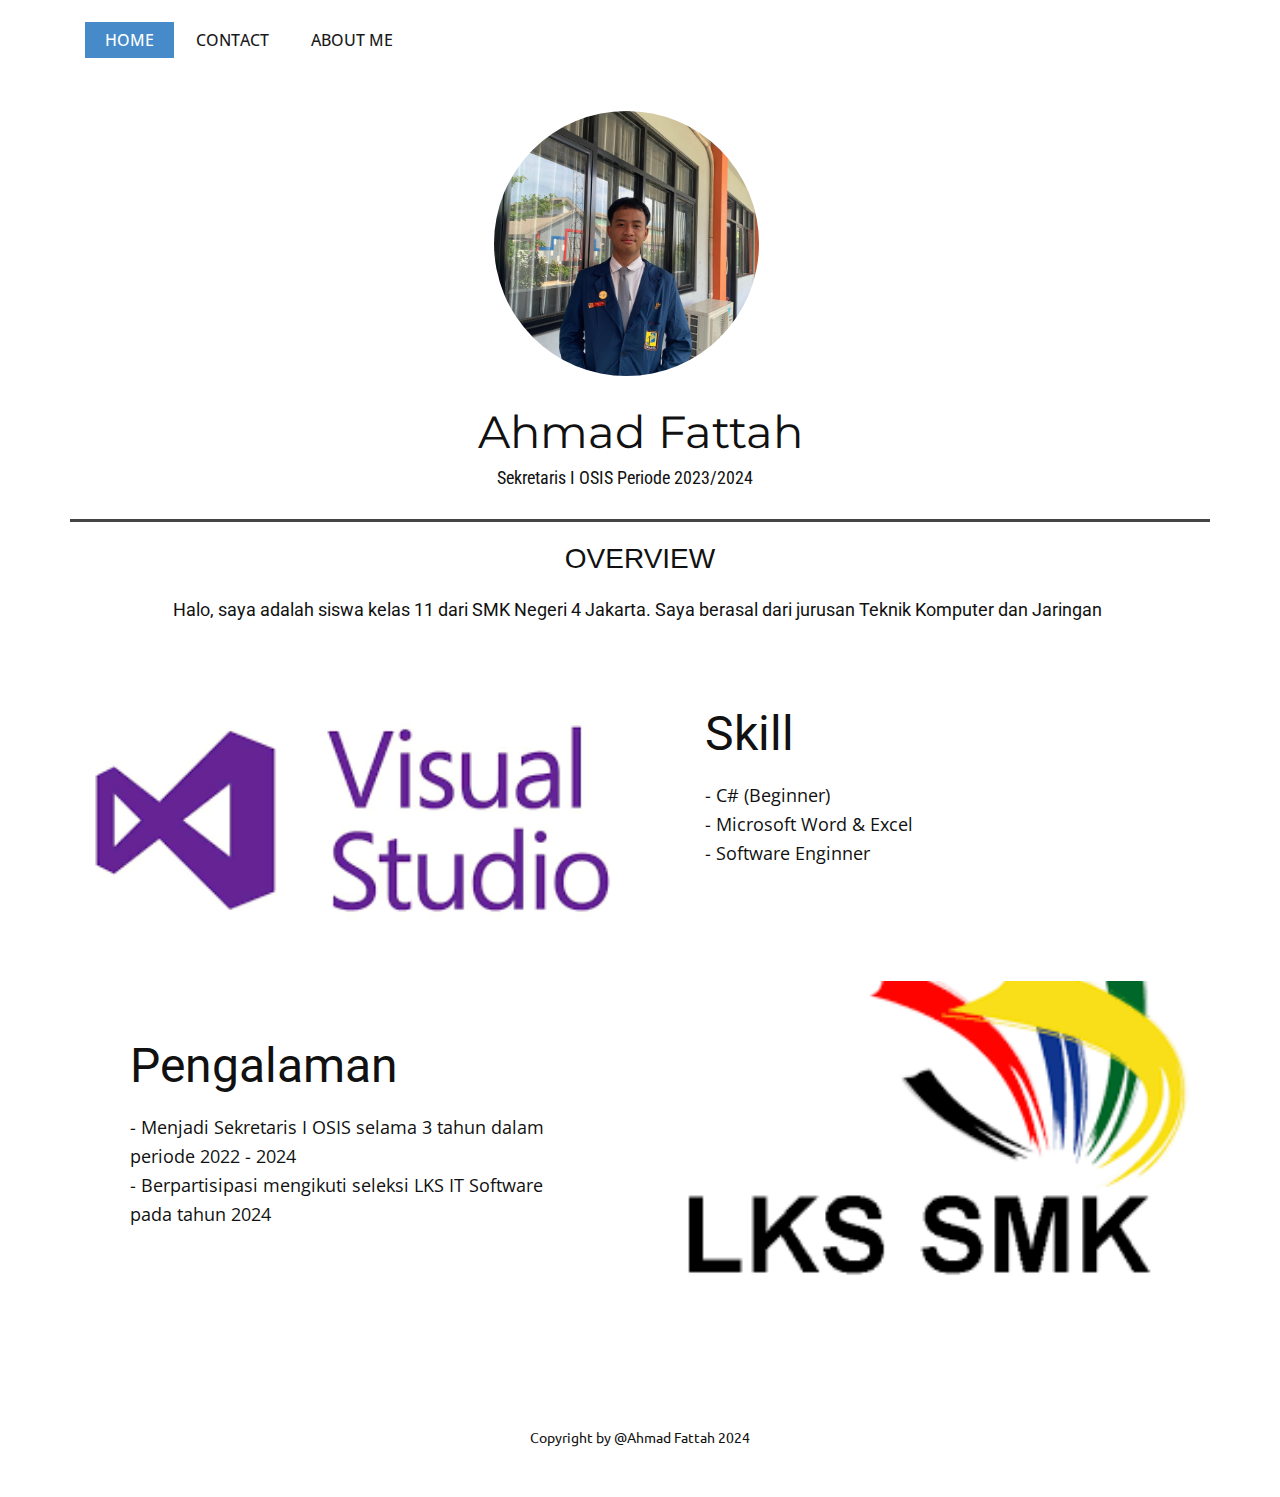
==== jobsheet amin/index.html @ 0b1dfc03 "Add files via upload" ====
<!DOCTYPE html>
<html style="font-size: 16px;" lang="en"><head>
    <meta name="viewport" content="width=device-width, initial-scale=1.0">
    <meta charset="utf-8">
    <meta name="keywords" content="Ahmad Fattah, Soft Skill, Pengalaman">
    <meta name="description" content="">
    <title>Home</title>
    <link rel="stylesheet" href="nicepage.css" media="screen">
<link rel="stylesheet" href="Home.css" media="screen">
    <script class="u-script" type="text/javascript" src="jquery.js" defer=""></script>
    <script class="u-script" type="text/javascript" src="nicepage.js" defer=""></script>
    <meta name="generator" content="Nicepage 6.6.3, nicepage.com">
    <link id="u-theme-google-font" rel="stylesheet" href="https://fonts.googleapis.com/css?family=Roboto:100,100i,300,300i,400,400i,500,500i,700,700i,900,900i|Open+Sans:300,300i,400,400i,500,500i,600,600i,700,700i,800,800i">
    <link id="u-page-google-font" rel="stylesheet" href="https://fonts.googleapis.com/css?family=Montserrat:100,100i,200,200i,300,300i,400,400i,500,500i,600,600i,700,700i,800,800i,900,900i|Roboto+Condensed:100,100i,200,200i,300,300i,400,400i,500,500i,600,600i,700,700i,800,800i,900,900i|Roboto:100,100i,300,300i,400,400i,500,500i,700,700i,900,900i|Ubuntu:300,300i,400,400i,500,500i,700,700i">
    
    
    
    <script type="application/ld+json">{
		"@context": "http://schema.org",
		"@type": "Organization",
		"name": ""
}</script>
    <meta name="theme-color" content="#478ac9">
    <meta property="og:title" content="Home">
    <meta property="og:type" content="website">
  <meta data-intl-tel-input-cdn-path="intlTelInput/"></head>
  <body data-home-page="Home.html" data-home-page-title="Home" data-path-to-root="./" data-include-products="false" class="u-body u-xl-mode" data-lang="en"><header class="u-clearfix u-header u-header" id="sec-7346"><div class="u-clearfix u-sheet u-valign-middle-lg u-valign-middle-md u-valign-middle-xl u-sheet-1">
        <nav class="u-menu u-menu-one-level u-offcanvas u-menu-1">
          <div class="menu-collapse" style="font-size: 1rem; letter-spacing: 0px; text-transform: uppercase; font-weight: 500;">
            <a class="u-button-style u-custom-active-border-color u-custom-active-color u-custom-border u-custom-border-color u-custom-borders u-custom-hover-border-color u-custom-hover-color u-custom-left-right-menu-spacing u-custom-padding-bottom u-custom-text-active-color u-custom-text-color u-custom-text-hover-color u-custom-top-bottom-menu-spacing u-nav-link u-text-active-palette-1-base u-text-hover-palette-2-base" href="#">
              <svg class="u-svg-link" viewBox="0 0 24 24"><use xmlns:xlink="http://www.w3.org/1999/xlink" xlink:href="#menu-hamburger"></use></svg>
              <svg class="u-svg-content" version="1.1" id="menu-hamburger" viewBox="0 0 16 16" x="0px" y="0px" xmlns:xlink="http://www.w3.org/1999/xlink" xmlns="http://www.w3.org/2000/svg"><g><rect y="1" width="16" height="2"></rect><rect y="7" width="16" height="2"></rect><rect y="13" width="16" height="2"></rect>
</g></svg>
            </a>
          </div>
          <div class="u-custom-menu u-nav-container">
            <ul class="u-nav u-spacing-2 u-unstyled u-nav-1"><li class="u-nav-item"><a class="u-active-palette-1-base u-border-active-grey-90 u-border-hover-grey-50 u-border-no-left u-border-no-right u-border-no-top u-button-style u-hover-palette-1-light-1 u-nav-link u-text-active-white u-text-grey-90 u-text-hover-white" href="Home.html" style="padding: 10px 20px;">Home</a>
</li><li class="u-nav-item"><a class="u-active-palette-1-base u-border-active-grey-90 u-border-hover-grey-50 u-border-no-left u-border-no-right u-border-no-top u-button-style u-hover-palette-1-light-1 u-nav-link u-text-active-white u-text-grey-90 u-text-hover-white" href="Contact.html" style="padding: 10px 20px;">Contact</a>
</li><li class="u-nav-item"><a class="u-active-palette-1-base u-border-active-grey-90 u-border-hover-grey-50 u-border-no-left u-border-no-right u-border-no-top u-button-style u-hover-palette-1-light-1 u-nav-link u-text-active-white u-text-grey-90 u-text-hover-white" href="About-Me.html" style="padding: 10px 20px;">About Me</a>
</li></ul>
          </div>
          <div class="u-custom-menu u-nav-container-collapse">
            <div class="u-black u-container-style u-inner-container-layout u-opacity u-opacity-95 u-sidenav">
              <div class="u-inner-container-layout u-sidenav-overflow">
                <div class="u-menu-close"></div>
                <ul class="u-align-center u-nav u-popupmenu-items u-unstyled u-nav-2"><li class="u-nav-item"><a class="u-button-style u-nav-link" href="Home.html">Home</a>
</li><li class="u-nav-item"><a class="u-button-style u-nav-link" href="Contact.html">Contact</a>
</li><li class="u-nav-item"><a class="u-button-style u-nav-link" href="About-Me.html">About Me</a>
</li></ul>
              </div>
            </div>
            <div class="u-black u-menu-overlay u-opacity u-opacity-70"></div>
          </div>
        </nav>
      </div></header>
    <section class="u-clearfix u-section-1" id="sec-635b">
      <div class="u-clearfix u-sheet u-sheet-1">
        <img class="u-image u-image-circle u-image-1" src="images/IMG-20240320-WA0031.jpg" alt="" data-image-width="3024" data-image-height="4032">
        <h2 class="u-custom-font u-font-montserrat u-subtitle u-text u-text-default u-text-1">Ahmad Fattah</h2>
        <h6 class="u-custom-font u-font-roboto-condensed u-text u-text-default u-text-2">Sekretaris I OSIS Periode 2023/2024</h6>
        <div class="u-border-3 u-border-grey-dark-1 u-expanded-width u-line u-line-horizontal u-line-1"></div>
        <h4 class="u-custom-font u-font-arial u-text u-text-default u-text-3">OVERVIEW</h4>
        <p class="u-align-center u-custom-font u-font-roboto u-text u-text-default-lg u-text-default-md u-text-default-sm u-text-default-xl u-text-4">Halo, saya adalah siswa kelas 11 dari SMK Negeri 4 Jakarta. Saya berasal dari jurusan Teknik Komputer dan Jaringan</p>
        <div class="data-layout-selected u-clearfix u-expanded-width u-gutter-10 u-layout-wrap u-layout-wrap-1">
          <div class="u-layout">
            <div class="u-layout-col">
              <div class="u-size-30">
                <div class="u-layout-row">
                  <div class="u-container-style u-image u-layout-cell u-left-cell u-size-30 u-image-2" src="" data-image-width="318" data-image-height="159">
                    <div class="u-container-layout u-valign-middle u-container-layout-1"></div>
                  </div>
                  <div class="u-align-left u-container-style u-layout-cell u-right-cell u-size-30 u-layout-cell-2">
                    <div class="u-container-layout u-container-layout-2">
                      <h2 class="u-text u-text-5">Skill</h2>
                      <p class="u-text u-text-6">- C# (Beginner)<br>- Microsoft Word &amp; Excel<br>- ​Software Enginner
                      </p>
                    </div>
                  </div>
                </div>
              </div>
              <div class="u-size-30">
                <div class="u-layout-row">
                  <div class="u-align-left u-container-style u-layout-cell u-left-cell u-size-30 u-layout-cell-3">
                    <div class="u-container-layout u-container-layout-3">
                      <h2 class="u-text u-text-7">Pengalaman</h2>
                      <p class="u-text u-text-8">- Menjadi Sekretaris I OSIS selama 3 tahun dalam periode 2022 - 2024<br>- Berpartisipasi mengikuti seleksi LKS IT Software pada tahun 2024
                      </p>
                    </div>
                  </div>
                  <div class="u-container-style u-image u-layout-cell u-right-cell u-size-30 u-image-3" src="" data-image-width="244" data-image-height="206">
                    <div class="u-container-layout u-valign-middle u-container-layout-4"></div>
                  </div>
                </div>
              </div>
            </div>
          </div>
        </div>
      </div>
    </section>
    
    
    
    <footer class="u-align-center u-clearfix u-footer u-white u-footer" id="sec-e9b8"><div class="u-clearfix u-sheet u-sheet-1">
        <p class="u-custom-font u-font-ubuntu u-small-text u-text u-text-variant u-text-1">Copyright by @Ahmad Fattah 2024</p>
      </div>
    </footer>
</body>
</html>
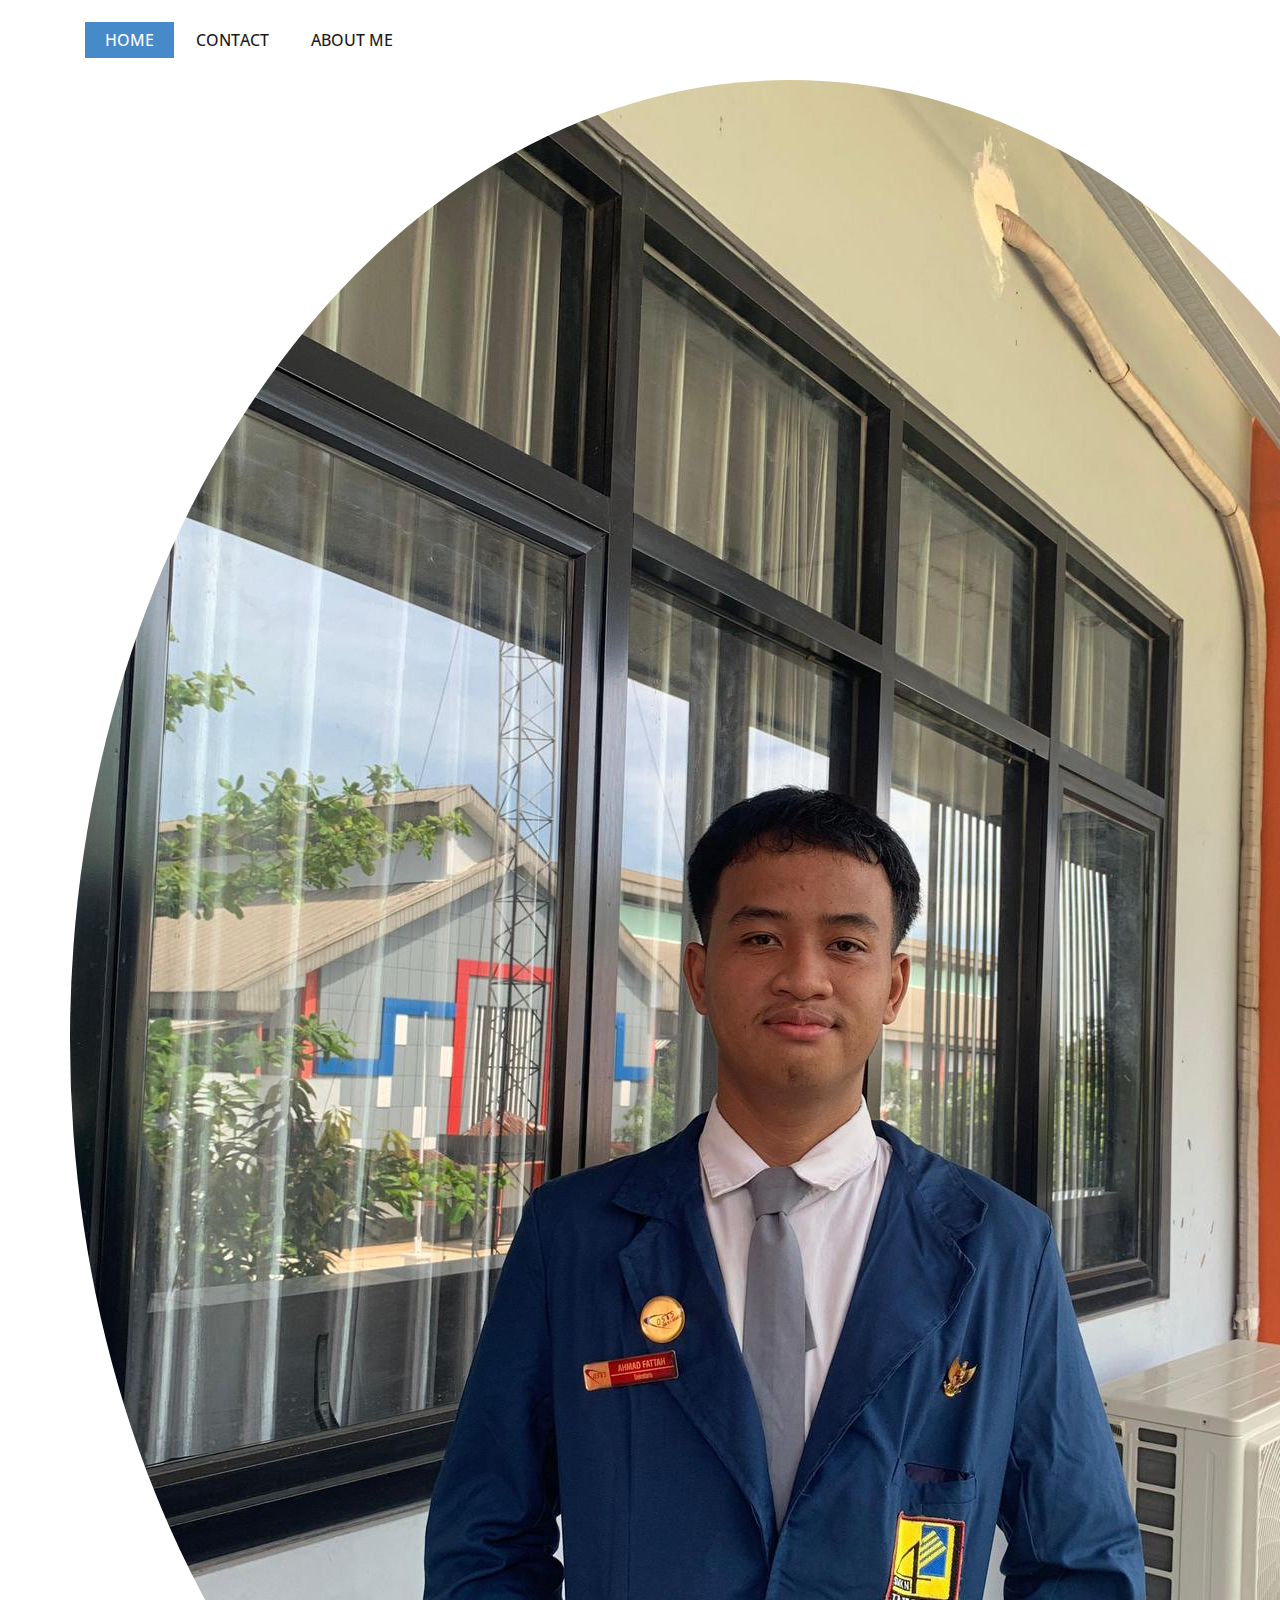
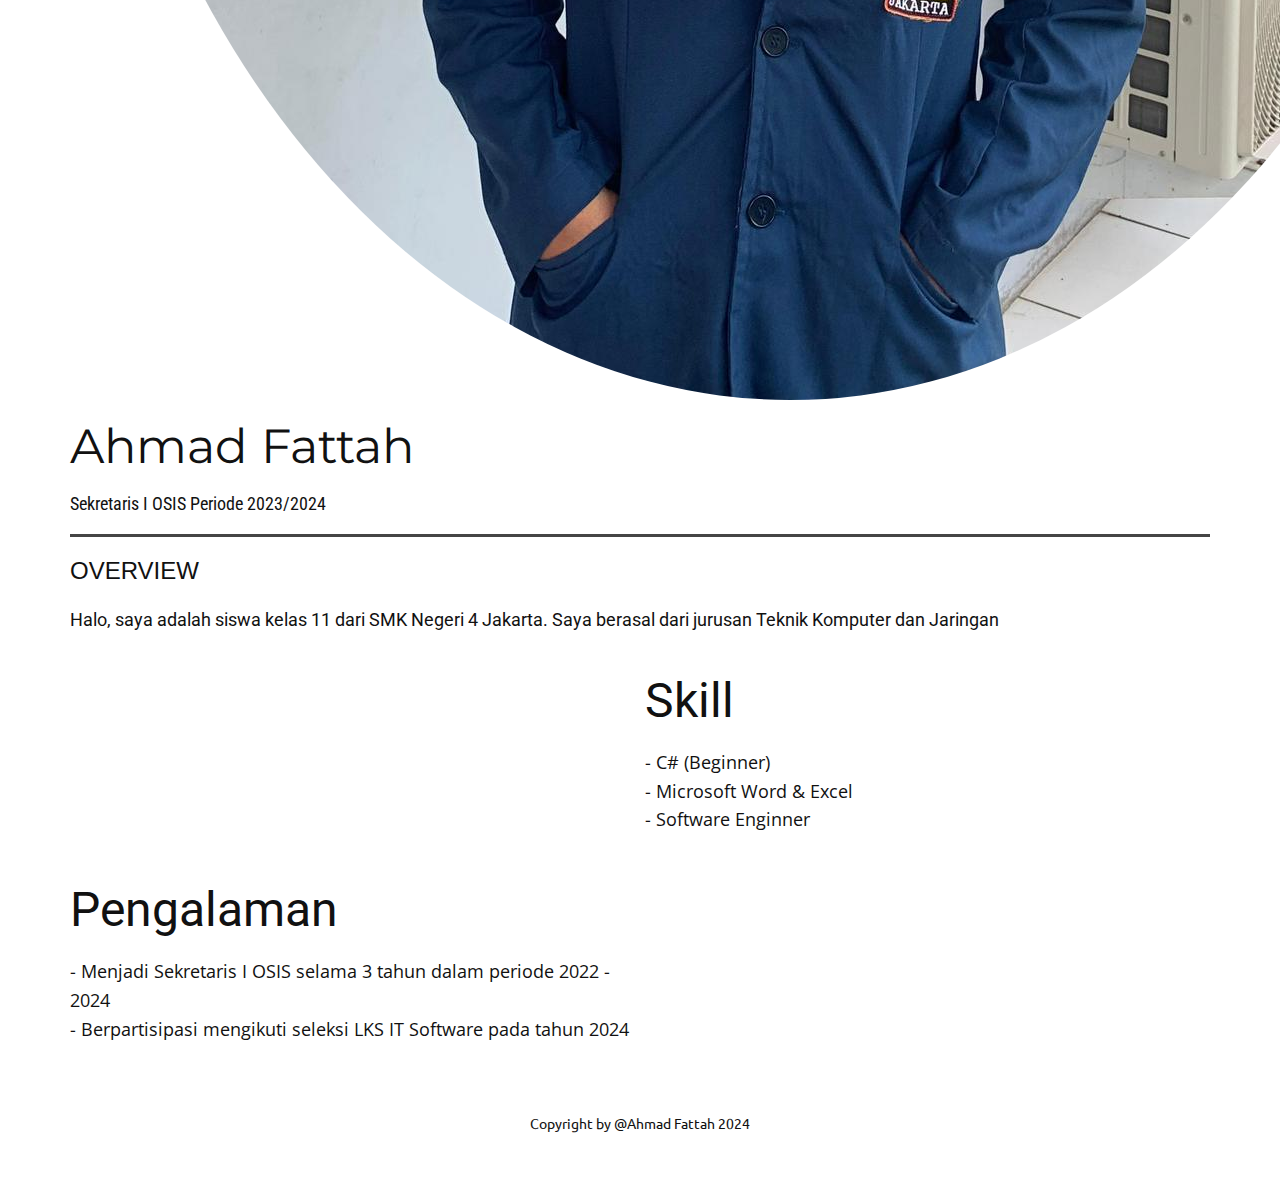
==== commit 4736fc8a: "Add files via upload" ====
--- a/jobsheet amin/index.html
+++ b/jobsheet amin/index.html
@@ -43,7 +43,7 @@
             <div class="u-black u-container-style u-inner-container-layout u-opacity u-opacity-95 u-sidenav">
               <div class="u-inner-container-layout u-sidenav-overflow">
                 <div class="u-menu-close"></div>
-                <ul class="u-align-center u-nav u-popupmenu-items u-unstyled u-nav-2"><li class="u-nav-item"><a class="u-button-style u-nav-link" href="Home.html">Home</a>
+                <ul class="u-align-center u-nav u-popupmenu-items u-unstyled u-nav-2"><li class="u-nav-item"><a class="u-button-style u-nav-link" href="index.html">Home</a>
 </li><li class="u-nav-item"><a class="u-button-style u-nav-link" href="Contact.html">Contact</a>
 </li><li class="u-nav-item"><a class="u-button-style u-nav-link" href="About-Me.html">About Me</a>
 </li></ul>
